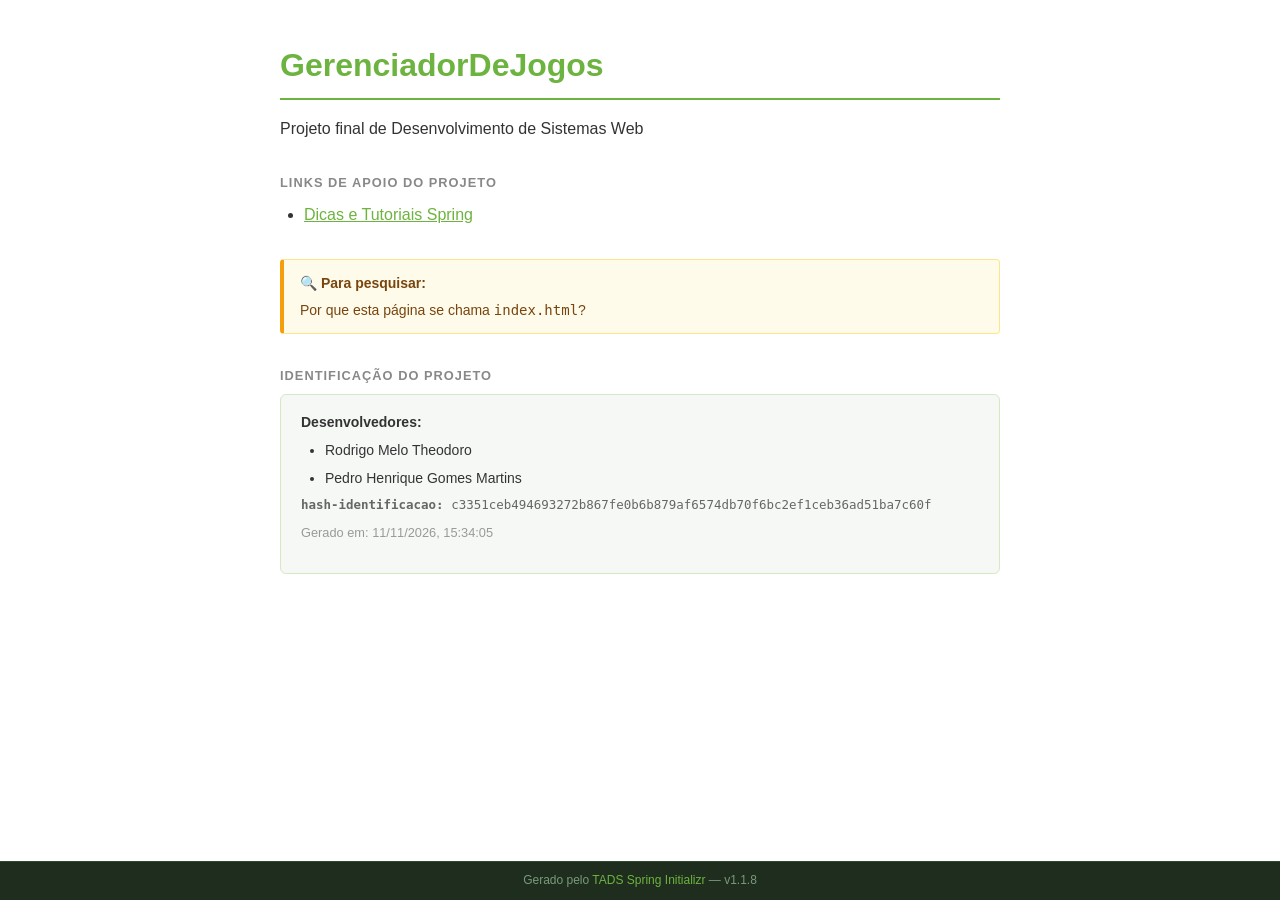
==== src/main/resources/static/index.html @ 9e7a4c35 "Criação/Inicialização do projeto de gerenciamento de jogos" ====
<!-- hash-identificacao: c3351ceb494693272b867fe0b6b879af6574db70f6bc2ef1ceb36ad51ba7c60f -->
<!--
  Arquivo gerado automaticamente pelo TADS Spring Initializr customizado (versão didática).
  ATENÇÃO: Este arquivo NÃO é gerado pelo Spring Initializr oficial.
-->
<!DOCTYPE html>
<html lang="pt-BR">
<head>
  <meta charset="UTF-8">
  <meta name="viewport" content="width=device-width, initial-scale=1.0">
  <title>GerenciadorDeJogos</title>
  <style>
    body { font-family: -apple-system, BlinkMacSystemFont, 'Segoe UI', sans-serif; max-width: 720px; margin: 2.5rem auto; padding: 0 1.25rem 5rem; color: #333; line-height: 1.6; }
    h1 { color: #6db33f; border-bottom: 2px solid #6db33f; padding-bottom: 0.4rem; margin-bottom: 0.25rem; }
    h2 { font-size: 0.8rem; font-weight: 700; text-transform: uppercase; letter-spacing: 0.08em; color: #888; margin-top: 2rem; margin-bottom: 0.5rem; }
    a { color: #6db33f; }
    ul { padding-left: 1.5rem; margin: 0; }
    li { margin: 0.35rem 0; }
    .meta { background: #f6f8f6; border: 1px solid #d4e8c4; border-radius: 6px; padding: 1rem 1.25rem; font-size: 0.875rem; }
    .hash { font-family: monospace; font-size: 0.78rem; word-break: break-all; color: #666; margin: 0.25rem 0 0; }
    .generated { font-size: 0.8rem; color: #999; margin-top: 0.5rem; }
    .curiosity { background: #fffbeb; border: 1px solid #fde68a; border-left: 4px solid #f59e0b; border-radius: 4px; padding: 0.75rem 1rem; margin-top: 2rem; font-size: 0.875rem; color: #78450e; }
    .curiosity strong { display: block; margin-bottom: 0.25rem; }
    .site-footer { position: fixed; bottom: 0; left: 0; right: 0; background: #1e2d1e; color: #7a9a7a; font-size: 0.75rem; text-align: center; padding: 0.6rem 1rem; border-top: 1px solid #2e4a2e; }
    .site-footer a { color: #6db33f; text-decoration: none; }
    .site-footer a:hover { text-decoration: underline; }
  </style>
</head>
<body>
  <h1>GerenciadorDeJogos</h1>
  <p>Projeto final de Desenvolvimento de Sistemas Web</p>

  <h2>Links de apoio do projeto</h2>
  <ul>

    <li><a href="https://github.com/ftsuda-senac/dicas-desenvolvimento/blob/main/Dicas-e-Tutoriais-Spring.md" target="_blank" rel="noopener noreferrer">Dicas e Tutoriais Spring</a></li>
  </ul>

  <div class="curiosity">
    <strong>🔍 Para pesquisar:</strong>
    Por que esta página se chama <code>index.html</code>?
  </div>

  <h2>Identificação do projeto</h2>
  <div class="meta">
    <strong>Desenvolvedores:</strong>
    <ul>
      <li>Rodrigo Melo Theodoro</li>
      <li>Pedro Henrique Gomes Martins</li>
    </ul>
    <p class="hash"><strong>hash-identificacao:</strong> c3351ceb494693272b867fe0b6b879af6574db70f6bc2ef1ceb36ad51ba7c60f</p>
    <p class="generated">Gerado em: 11/11/2026, 15:34:05</p>
  </div>

  <footer class="site-footer">
    Gerado pelo <a href="https://ftsuda-senac.github.io/tads-spring-initializr/" target="_blank" rel="noopener noreferrer">TADS Spring Initializr</a> — v1.1.8
  </footer>
</body>
</html>
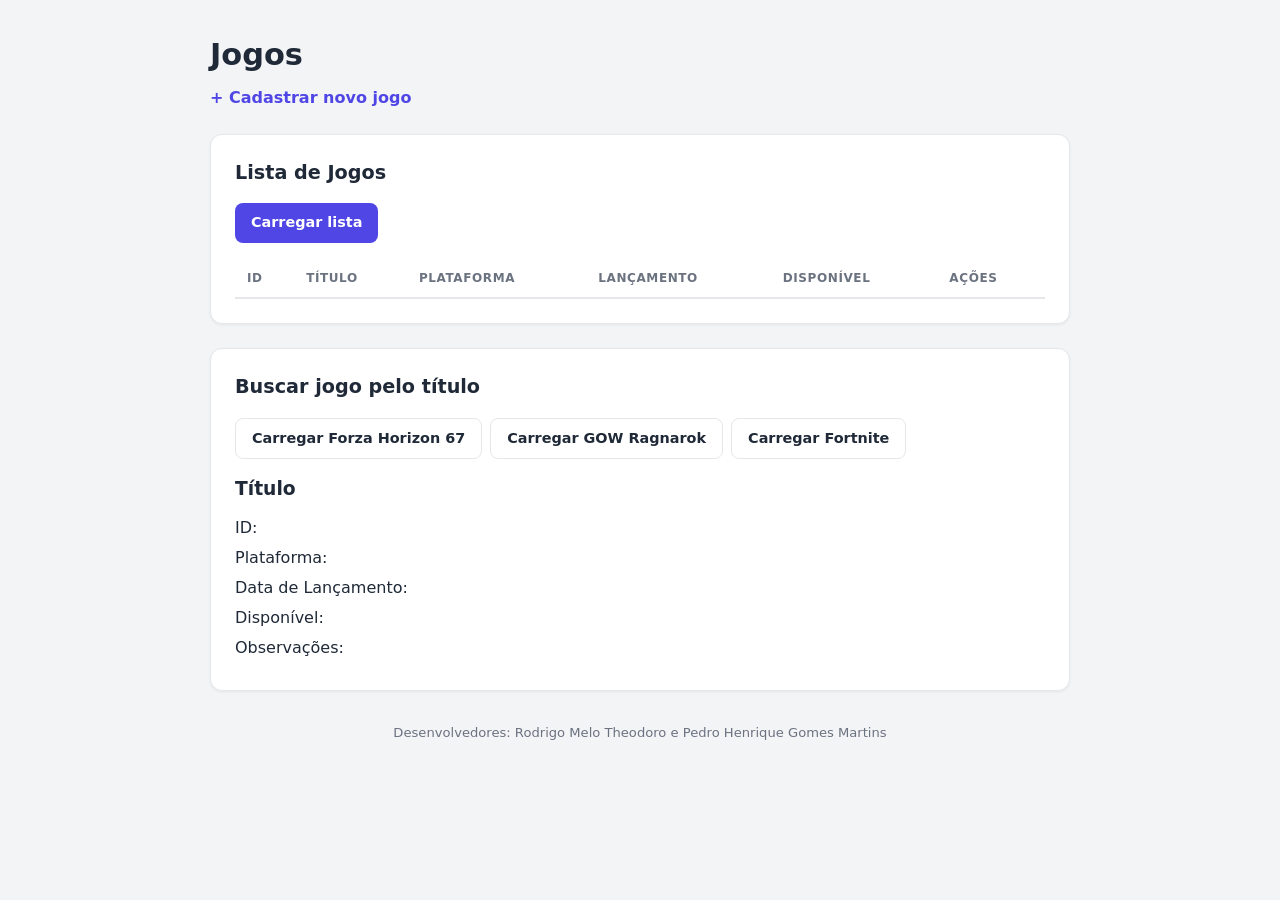
==== commit 60337131: "Pagina de listagem e de cadastro criadas, e também os endpoints de altearar e deletar" ====
--- a/src/main/resources/static/index.html
+++ b/src/main/resources/static/index.html
@@ -1,59 +1,210 @@
 <!-- hash-identificacao: c3351ceb494693272b867fe0b6b879af6574db70f6bc2ef1ceb36ad51ba7c60f -->
-<!--
-  Arquivo gerado automaticamente pelo TADS Spring Initializr customizado (versão didática).
-  ATENÇÃO: Este arquivo NÃO é gerado pelo Spring Initializr oficial.
--->
 <!DOCTYPE html>
 <html lang="pt-BR">
 <head>
   <meta charset="UTF-8">
   <meta name="viewport" content="width=device-width, initial-scale=1.0">
-  <title>GerenciadorDeJogos</title>
-  <style>
-    body { font-family: -apple-system, BlinkMacSystemFont, 'Segoe UI', sans-serif; max-width: 720px; margin: 2.5rem auto; padding: 0 1.25rem 5rem; color: #333; line-height: 1.6; }
-    h1 { color: #6db33f; border-bottom: 2px solid #6db33f; padding-bottom: 0.4rem; margin-bottom: 0.25rem; }
-    h2 { font-size: 0.8rem; font-weight: 700; text-transform: uppercase; letter-spacing: 0.08em; color: #888; margin-top: 2rem; margin-bottom: 0.5rem; }
-    a { color: #6db33f; }
-    ul { padding-left: 1.5rem; margin: 0; }
-    li { margin: 0.35rem 0; }
-    .meta { background: #f6f8f6; border: 1px solid #d4e8c4; border-radius: 6px; padding: 1rem 1.25rem; font-size: 0.875rem; }
-    .hash { font-family: monospace; font-size: 0.78rem; word-break: break-all; color: #666; margin: 0.25rem 0 0; }
-    .generated { font-size: 0.8rem; color: #999; margin-top: 0.5rem; }
-    .curiosity { background: #fffbeb; border: 1px solid #fde68a; border-left: 4px solid #f59e0b; border-radius: 4px; padding: 0.75rem 1rem; margin-top: 2rem; font-size: 0.875rem; color: #78450e; }
-    .curiosity strong { display: block; margin-bottom: 0.25rem; }
-    .site-footer { position: fixed; bottom: 0; left: 0; right: 0; background: #1e2d1e; color: #7a9a7a; font-size: 0.75rem; text-align: center; padding: 0.6rem 1rem; border-top: 1px solid #2e4a2e; }
-    .site-footer a { color: #6db33f; text-decoration: none; }
-    .site-footer a:hover { text-decoration: underline; }
-  </style>
+  <title>Gerenciador de Jogos</title>
+  <link rel="stylesheet" href="style.css">
 </head>
 <body>
-  <h1>GerenciadorDeJogos</h1>
-  <p>Projeto final de Desenvolvimento de Sistemas Web</p>
-
-  <h2>Links de apoio do projeto</h2>
-  <ul>
-
-    <li><a href="https://github.com/ftsuda-senac/dicas-desenvolvimento/blob/main/Dicas-e-Tutoriais-Spring.md" target="_blank" rel="noopener noreferrer">Dicas e Tutoriais Spring</a></li>
-  </ul>
-
-  <div class="curiosity">
-    <strong>🔍 Para pesquisar:</strong>
-    Por que esta página se chama <code>index.html</code>?
-  </div>
-
-  <h2>Identificação do projeto</h2>
-  <div class="meta">
-    <strong>Desenvolvedores:</strong>
-    <ul>
-      <li>Rodrigo Melo Theodoro</li>
-      <li>Pedro Henrique Gomes Martins</li>
-    </ul>
-    <p class="hash"><strong>hash-identificacao:</strong> c3351ceb494693272b867fe0b6b879af6574db70f6bc2ef1ceb36ad51ba7c60f</p>
-    <p class="generated">Gerado em: 11/11/2026, 15:34:05</p>
-  </div>
-
-  <footer class="site-footer">
-    Gerado pelo <a href="https://ftsuda-senac.github.io/tads-spring-initializr/" target="_blank" rel="noopener noreferrer">TADS Spring Initializr</a> — v1.1.8
-  </footer>
+<main class="container">
+  <h1>Jogos</h1>
+  <a href="form.html">+ Cadastrar novo jogo</a>
+
+  <section class="card">
+    <h2>Lista de Jogos</h2>
+    <button id="btnListar">Carregar lista</button>
+    <div class="tabela-wrap">
+      <table>
+        <thead>
+        <tr>
+          <th>ID</th><th>Título</th><th>Plataforma</th><th>Lançamento</th><th>Disponível</th><th>Ações</th>
+        </tr>
+        </thead>
+        <tbody id="corpoTabela"></tbody>
+      </table>
+    </div>
+  </section>
+
+  <section class="card" id="secaoEdicao" style="display:none">
+    <h2>Editar Jogo: <span id="editTitulo"></span></h2>
+    <form id="formEdicao">
+      <div class="campo">
+        <label for="editPlataforma">Plataforma:</label>
+        <input type="text" id="editPlataforma" required maxlength="100" />
+      </div>
+      <div class="campo">
+        <label for="editDataLancamento">Data de Lançamento:</label>
+        <input type="date" id="editDataLancamento" required />
+      </div>
+      <div class="campo">
+        <label class="check"><input type="checkbox" id="editDisponivel" /> Disponível</label>
+      </div>
+      <div class="campo">
+        <label for="editObservacoes">Observações:</label>
+        <textarea id="editObservacoes" maxlength="500" rows="3"></textarea>
+      </div>
+      <div class="botoes-form">
+        <button type="submit">Salvar alterações</button>
+        <button type="button" class="secundario" onclick="fecharFormEdicao()">Cancelar</button>
+      </div>
+    </form>
+  </section>
+
+  <section class="card">
+    <h2>Buscar jogo pelo título</h2>
+    <div class="acoes-topo">
+      <button class="btnBusca secundario" data-titulo="Forza Horizon 67">Carregar Forza Horizon 67</button>
+      <button class="btnBusca secundario" data-titulo="GOW Ragnarok">Carregar GOW Ragnarok</button>
+      <button class="btnBusca secundario" data-titulo="Fortnite">Carregar Fortnite</button>
+    </div>
+    <article>
+      <h3 id="titulo">Título</h3>
+      <p>ID: <strong id="id"></strong></p>
+      <p>Plataforma: <strong id="plataforma"></strong></p>
+      <p>Data de Lançamento: <strong id="dataLancamento"></strong></p>
+      <p>Disponível: <strong id="disponivel"></strong></p>
+      <p>Observações: <strong id="observacoes"></strong></p>
+    </article>
+  </section>
+
+  <p class="rodape">Desenvolvedores: Rodrigo Melo Theodoro e Pedro Henrique Gomes Martins</p>
+</main>
+
+<script>
+  // Evita que texto digitado pelo usuário seja interpretado como HTML ao montar a tabela
+  function esc(texto) {
+    return String(texto ?? '').replace(/[&<>"']/g, c => (
+      { '&': '&amp;', '<': '&lt;', '>': '&gt;', '"': '&quot;', "'": '&#39;' }[c]));
+  }
+
+  // Buscar e exibir a lista de jogos
+  document.getElementById('btnListar').addEventListener('click', async () => {
+    try {
+      const httpResp = await fetch('/jogos');
+      if (!httpResp.ok) {
+        throw new Error('Erro HTTP ' + httpResp.status);
+      }
+      const jogos = await httpResp.json();
+      const tbody = document.getElementById('corpoTabela');
+      tbody.innerHTML = '';
+      for (const j of jogos) {
+        tbody.insertAdjacentHTML('beforeend',
+          `<tr>
+              <td>${esc(j.id)}</td>
+              <td>${esc(j.titulo)}</td>
+              <td>${esc(j.plataforma)}</td>
+              <td>${esc(j.dataLancamento)}</td>
+              <td>${j.disponivel
+            ? '<span class="badge sim">Sim</span>'
+            : '<span class="badge nao">Não</span>'}</td>
+              <td class="acoes">
+                <button class="btnEditar pequeno secundario" data-titulo="${esc(j.titulo)}">Editar</button>
+                <button class="btnExcluir pequeno perigo" data-titulo="${esc(j.titulo)}">Excluir</button>
+              </td>
+            </tr>`
+        );
+      }
+    } catch (err) {
+      alert('Erro ao carregar lista: ' + err.message);
+    }
+  });
+
+  // Botões Editar/Excluir são criados dinamicamente: delegação de evento na tabela
+  document.getElementById('corpoTabela').addEventListener('click', (evt) => {
+    const btn = evt.target.closest('button');
+    if (!btn) return;
+    if (btn.classList.contains('btnEditar')) abrirFormEdicao(btn.dataset.titulo);
+    if (btn.classList.contains('btnExcluir')) excluirJogo(btn.dataset.titulo);
+  });
+
+  // encodeURIComponent é necessário porque títulos têm espaços (ex.: "GOW Ragnarok")
+  async function getJogo(titulo) {
+    try {
+      const httpResp = await fetch(`/jogos/${encodeURIComponent(titulo)}`);
+      if (!httpResp.ok) {
+        throw new Error('Erro HTTP ' + httpResp.status);
+      }
+      const j = await httpResp.json();
+      document.getElementById('titulo').textContent = j.titulo;
+      document.getElementById('id').textContent = j.id;
+      document.getElementById('plataforma').textContent = j.plataforma;
+      document.getElementById('dataLancamento').textContent = j.dataLancamento;
+      document.getElementById('disponivel').textContent = j.disponivel ? 'Sim' : 'Não';
+      document.getElementById('observacoes').textContent = j.observacoes ?? '';
+    } catch (err) {
+      alert('Erro ao buscar jogo: ' + err.message);
+    }
+  }
+
+  for (const btn of document.querySelectorAll('.btnBusca')) {
+    btn.addEventListener('click', () => getJogo(btn.dataset.titulo));
+  }
+
+  // Busca os dados atuais e pré-preenche o formulário de edição
+  async function abrirFormEdicao(titulo) {
+    const httpResp = await fetch(`/jogos/${encodeURIComponent(titulo)}`);
+    if (!httpResp.ok) {
+      alert('Não foi possível carregar os dados para edição.');
+      return;
+    }
+    const j = await httpResp.json();
+    document.getElementById('editTitulo').textContent = titulo;
+    document.getElementById('editPlataforma').value = j.plataforma ?? '';
+    document.getElementById('editDataLancamento').value = j.dataLancamento;
+    document.getElementById('editDisponivel').checked = !!j.disponivel;
+    document.getElementById('editObservacoes').value = j.observacoes ?? '';
+
+    // Armazena o título no formulário para usar no submit
+    document.getElementById('formEdicao').dataset.titulo = titulo;
+    document.getElementById('secaoEdicao').style.display = 'block';
+  }
+
+  function fecharFormEdicao() {
+    document.getElementById('secaoEdicao').style.display = 'none';
+  }
+
+  document.getElementById('formEdicao').addEventListener('submit', async (evt) => {
+    evt.preventDefault();
+    const titulo = evt.target.dataset.titulo;
+
+    const dados = {
+      plataforma: document.getElementById('editPlataforma').value,
+      dataLancamento: document.getElementById('editDataLancamento').value,
+      disponivel: document.getElementById('editDisponivel').checked,
+      observacoes: document.getElementById('editObservacoes').value,
+    };
+
+    const resp = await fetch(`/jogos/${encodeURIComponent(titulo)}`, {
+      method: 'PUT',
+      headers: { 'Content-Type': 'application/json' },
+      body: JSON.stringify(dados),
+    });
+
+    if (resp.ok) {
+      alert('Jogo alterado com sucesso!');
+      fecharFormEdicao();
+      document.getElementById('btnListar').click(); // recarrega a tabela
+    } else {
+      alert('Erro ao alterar: HTTP ' + resp.status);
+    }
+  });
+
+  async function excluirJogo(titulo) {
+    const confirmado = window.confirm(
+      `Deseja realmente excluir "${titulo}"?\nEsta ação não pode ser desfeita.`
+    );
+    if (!confirmado) return;
+
+    const resp = await fetch(`/jogos/${encodeURIComponent(titulo)}`, { method: 'DELETE' });
+    if (resp.ok) {
+      alert('Jogo excluído com sucesso!');
+      document.getElementById('btnListar').click(); // recarrega a tabela
+    } else {
+      alert('Erro ao excluir: HTTP ' + resp.status);
+    }
+  }
+</script>
 </body>
 </html>
--- a/src/main/resources/static/style.css
+++ b/src/main/resources/static/style.css
@@ -0,0 +1,166 @@
+:root {
+  --cor-principal: #4f46e5;
+  --cor-principal-escura: #4338ca;
+  --cor-perigo: #dc2626;
+  --cor-perigo-escura: #b91c1c;
+  --cor-fundo: #f3f4f6;
+  --cor-card: #ffffff;
+  --cor-borda: #e5e7eb;
+  --cor-texto: #1f2937;
+  --cor-texto-suave: #6b7280;
+}
+
+* { box-sizing: border-box; }
+
+body {
+  margin: 0;
+  font-family: 'Segoe UI', system-ui, -apple-system, sans-serif;
+  background: var(--cor-fundo);
+  color: var(--cor-texto);
+  line-height: 1.5;
+}
+
+.container {
+  max-width: 900px;
+  margin: 0 auto;
+  padding: 32px 20px 48px;
+}
+
+.container.estreito { max-width: 560px; }
+
+h1 { margin: 0 0 8px; font-size: 1.9rem; }
+h2 { margin: 0 0 16px; font-size: 1.2rem; }
+h3 { margin: 0 0 12px; }
+
+a { color: var(--cor-principal); text-decoration: none; font-weight: 600; }
+a:hover { text-decoration: underline; }
+
+hr { display: none; }
+
+.card {
+  background: var(--cor-card);
+  border: 1px solid var(--cor-borda);
+  border-radius: 12px;
+  padding: 24px;
+  margin-top: 24px;
+  box-shadow: 0 1px 3px rgba(0, 0, 0, 0.06);
+}
+
+/* ---------- Botões ---------- */
+button, .btn {
+  font: inherit;
+  font-size: 0.9rem;
+  font-weight: 600;
+  background: var(--cor-principal);
+  color: #fff;
+  border: none;
+  border-radius: 8px;
+  padding: 9px 16px;
+  cursor: pointer;
+  transition: background 0.15s;
+}
+button:hover { background: var(--cor-principal-escura); }
+
+button.secundario {
+  background: #fff;
+  color: var(--cor-texto);
+  border: 1px solid var(--cor-borda);
+}
+button.secundario:hover { background: var(--cor-fundo); }
+
+button.perigo { background: var(--cor-perigo); }
+button.perigo:hover { background: var(--cor-perigo-escura); }
+
+button.pequeno { padding: 5px 12px; font-size: 0.82rem; }
+
+.acoes-topo { display: flex; flex-wrap: wrap; gap: 8px; margin-bottom: 16px; }
+
+/* ---------- Tabela ---------- */
+.tabela-wrap { overflow-x: auto; margin-top: 16px; }
+
+table { width: 100%; border-collapse: collapse; }
+
+th {
+  text-align: left;
+  font-size: 0.75rem;
+  text-transform: uppercase;
+  letter-spacing: 0.05em;
+  color: var(--cor-texto-suave);
+  padding: 10px 12px;
+  border-bottom: 2px solid var(--cor-borda);
+}
+
+td {
+  padding: 12px;
+  border-bottom: 1px solid var(--cor-borda);
+  vertical-align: middle;
+}
+
+tbody tr:hover { background: #f9fafb; }
+
+td.acoes { white-space: nowrap; display: flex; gap: 6px; }
+
+.badge {
+  display: inline-block;
+  padding: 2px 10px;
+  border-radius: 999px;
+  font-size: 0.78rem;
+  font-weight: 600;
+}
+.badge.sim { background: #dcfce7; color: #166534; }
+.badge.nao { background: #fee2e2; color: #991b1b; }
+
+/* ---------- Formulários ---------- */
+.campo { margin-bottom: 18px; }
+
+label {
+  display: block;
+  font-weight: 600;
+  font-size: 0.9rem;
+  margin-bottom: 6px;
+}
+
+input[type="text"],
+input[type="date"],
+textarea {
+  width: 100%;
+  font: inherit;
+  padding: 10px 12px;
+  border: 1px solid #d1d5db;
+  border-radius: 8px;
+  background: #fff;
+}
+
+input:focus, textarea:focus {
+  outline: none;
+  border-color: var(--cor-principal);
+  box-shadow: 0 0 0 3px rgba(79, 70, 229, 0.15);
+}
+
+label.check {
+  display: flex;
+  align-items: center;
+  gap: 8px;
+  font-weight: 500;
+  cursor: pointer;
+}
+
+.error-msg {
+  color: var(--cor-perigo);
+  font-size: 0.82rem;
+  margin: 6px 0 0;
+  min-height: 1em;
+}
+
+.botoes-form { display: flex; gap: 10px; margin-top: 8px; }
+
+/* ---------- Detalhe do jogo buscado ---------- */
+article p { margin: 6px 0; }
+article strong { color: var(--cor-principal); }
+
+.rodape {
+  margin-top: 32px;
+  text-align: center;
+  font-size: 0.82rem;
+  color: var(--cor-texto-suave);
+}
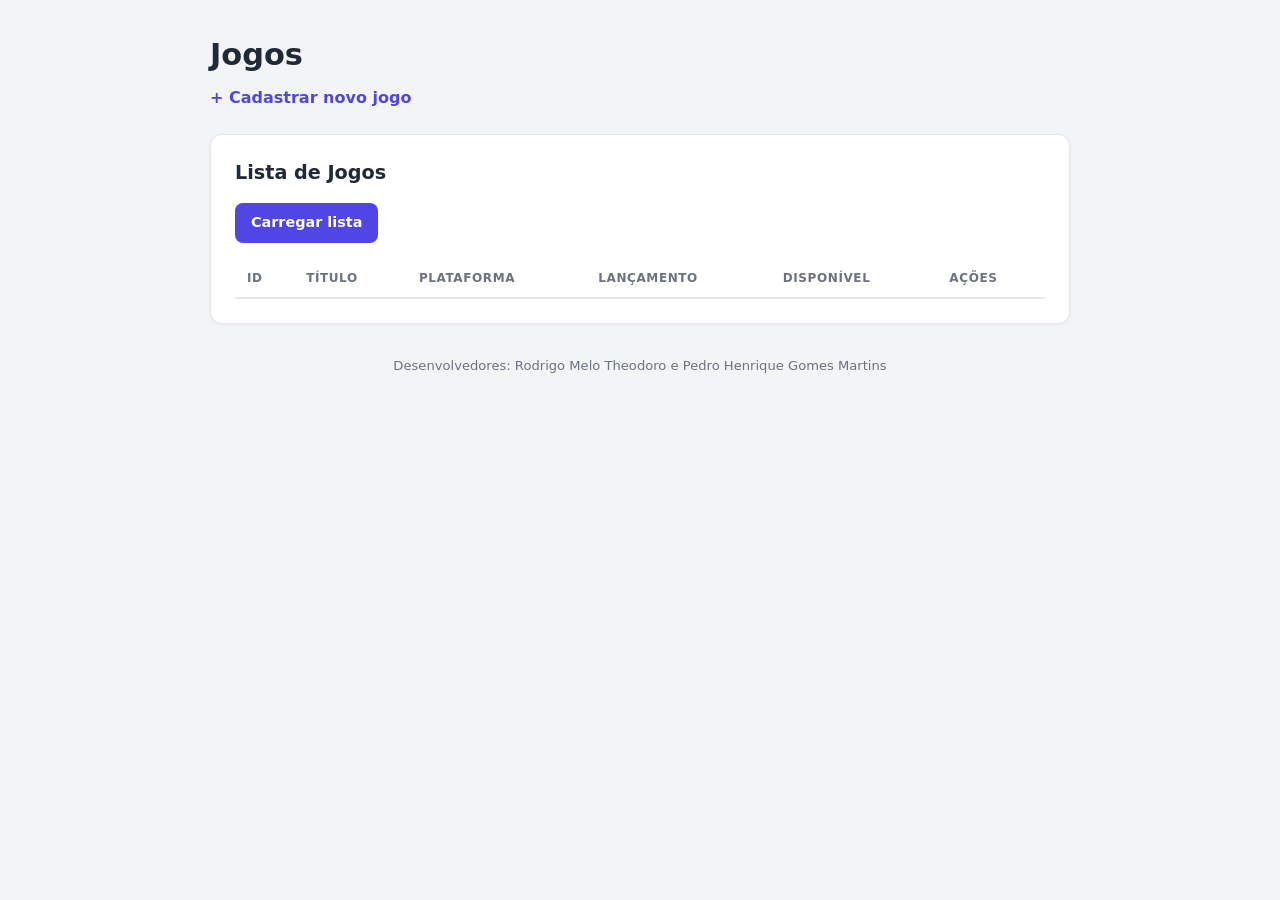
==== commit 87cd49b3: "Fix: alteração de data de nascimento (localDate) para Ano de lançamento (Integer) e remoção da lista" ====
--- a/src/main/resources/static/index.html
+++ b/src/main/resources/static/index.html
@@ -36,7 +36,7 @@
       </div>
       <div class="campo">
         <label for="editDataLancamento">Data de Lançamento:</label>
-        <input type="date" id="editDataLancamento" required />
+        <input type="text" id="editDataLancamento" required />
       </div>
       <div class="campo">
         <label class="check"><input type="checkbox" id="editDisponivel" /> Disponível</label>
@@ -52,22 +52,7 @@
     </form>
   </section>
 
-  <section class="card">
-    <h2>Buscar jogo pelo título</h2>
-    <div class="acoes-topo">
-      <button class="btnBusca secundario" data-titulo="Forza Horizon 67">Carregar Forza Horizon 67</button>
-      <button class="btnBusca secundario" data-titulo="GOW Ragnarok">Carregar GOW Ragnarok</button>
-      <button class="btnBusca secundario" data-titulo="Fortnite">Carregar Fortnite</button>
-    </div>
-    <article>
-      <h3 id="titulo">Título</h3>
-      <p>ID: <strong id="id"></strong></p>
-      <p>Plataforma: <strong id="plataforma"></strong></p>
-      <p>Data de Lançamento: <strong id="dataLancamento"></strong></p>
-      <p>Disponível: <strong id="disponivel"></strong></p>
-      <p>Observações: <strong id="observacoes"></strong></p>
-    </article>
-  </section>
+
 
   <p class="rodape">Desenvolvedores: Rodrigo Melo Theodoro e Pedro Henrique Gomes Martins</p>
 </main>
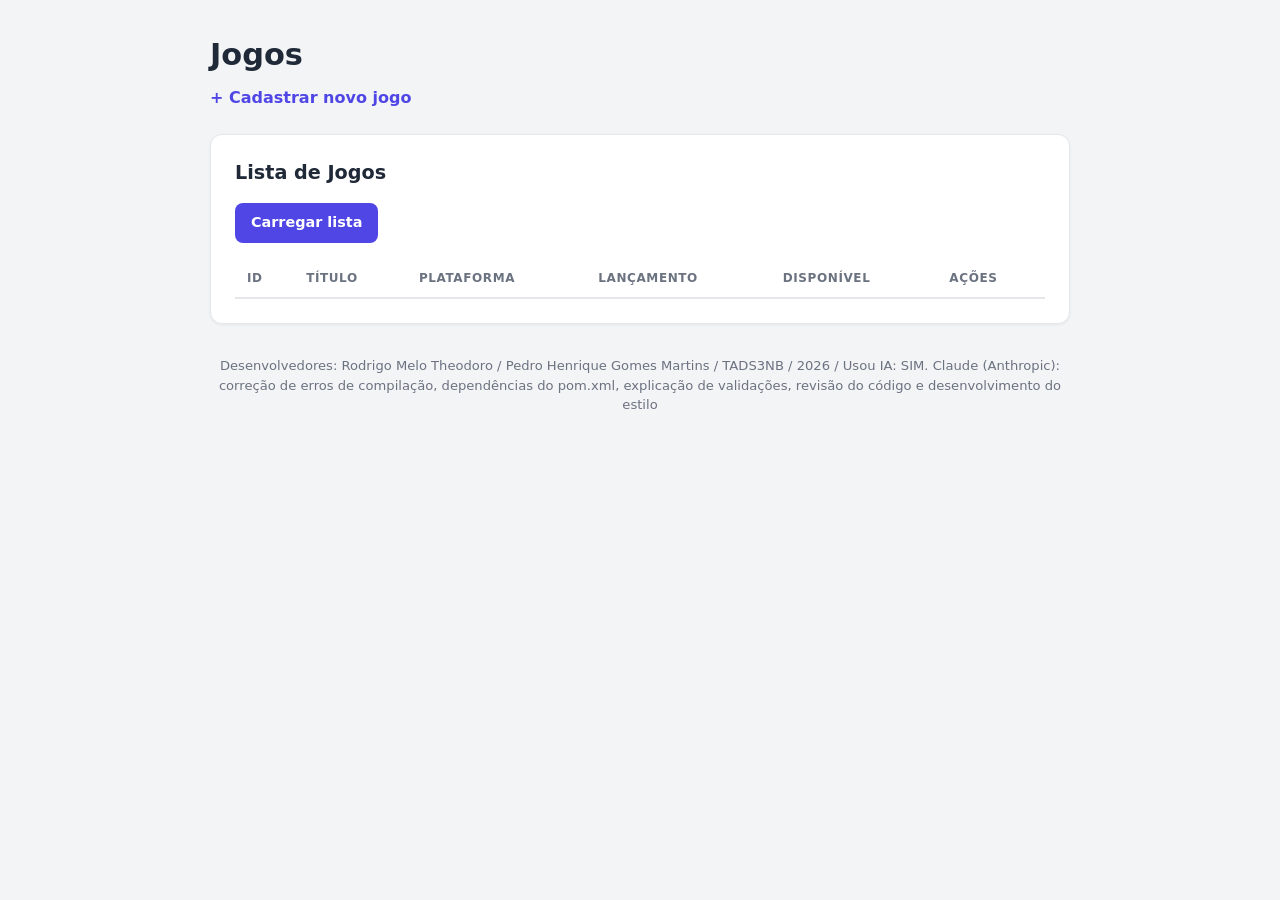
==== commit 51f449ee: "Remoção dos pre-cadastros, edição do rodapé, pequenos passos para a correção de mensagens de erro." ====
--- a/src/main/resources/static/index.html
+++ b/src/main/resources/static/index.html
@@ -54,7 +54,7 @@
 
 
 
-  <p class="rodape">Desenvolvedores: Rodrigo Melo Theodoro e Pedro Henrique Gomes Martins</p>
+  <p class="rodape">Desenvolvedores: Rodrigo Melo Theodoro / Pedro Henrique Gomes Martins / TADS3NB / 2026 / Usou IA: SIM. Claude (Anthropic): correção de erros de compilação, dependências do pom.xml, explicação de validações, revisão do código e desenvolvimento do estilo</p>
 </main>
 
 <script>
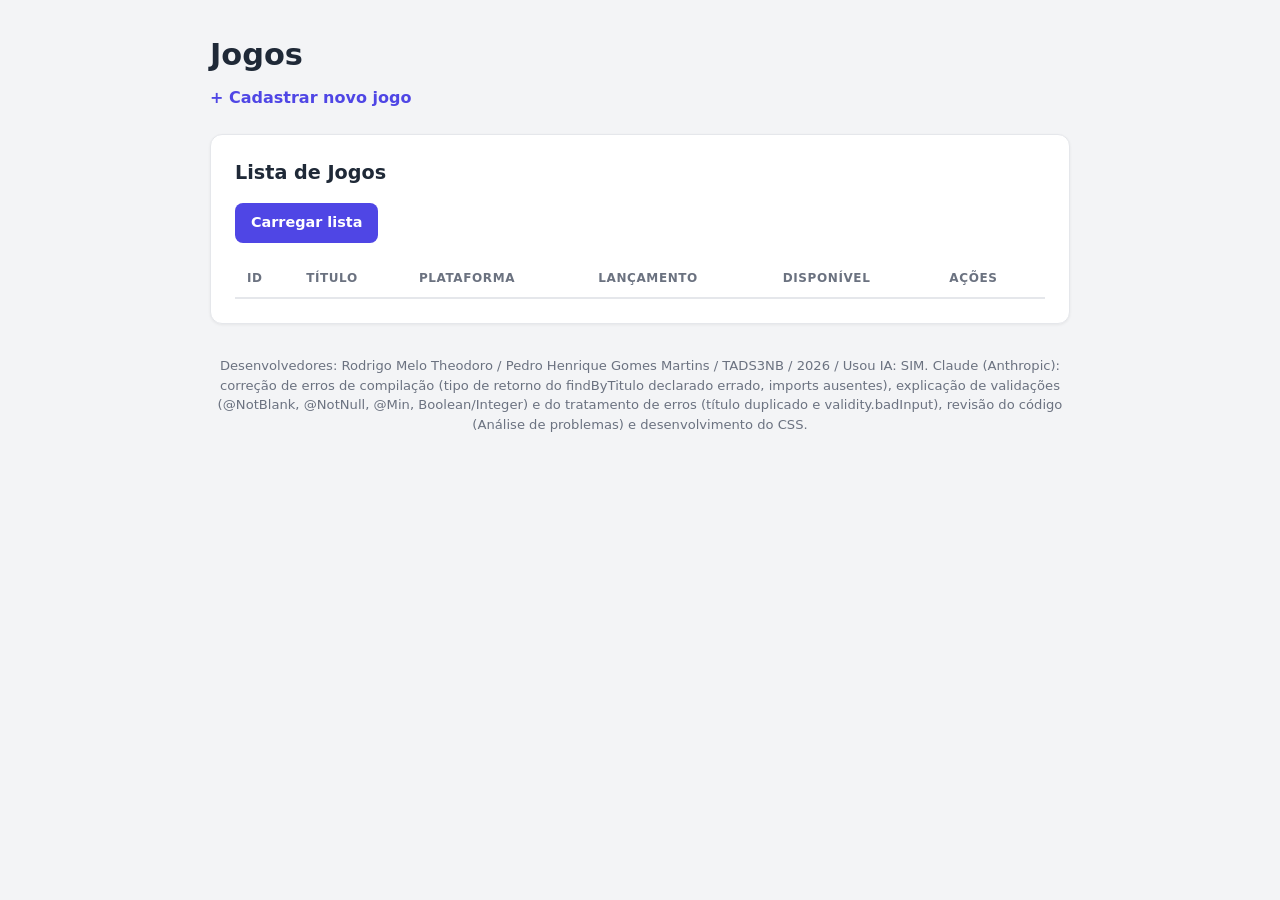
==== commit 818d47b4: "Tratamento de erro de tipo de valor errado no input do ano e validacao de titulo repetido." ====
--- a/src/main/resources/static/index.html
+++ b/src/main/resources/static/index.html
@@ -35,7 +35,7 @@
         <input type="text" id="editPlataforma" required maxlength="100" />
       </div>
       <div class="campo">
-        <label for="editDataLancamento">Data de Lançamento:</label>
+        <label for="editDataLancamento">Ano de Lançamento:</label>
         <input type="text" id="editDataLancamento" required />
       </div>
       <div class="campo">
@@ -54,7 +54,7 @@
 
 
 
-  <p class="rodape">Desenvolvedores: Rodrigo Melo Theodoro / Pedro Henrique Gomes Martins / TADS3NB / 2026 / Usou IA: SIM. Claude (Anthropic): correção de erros de compilação, dependências do pom.xml, explicação de validações, revisão do código e desenvolvimento do estilo</p>
+  <p class="rodape">Desenvolvedores: Rodrigo Melo Theodoro / Pedro Henrique Gomes Martins / TADS3NB / 2026 / Usou IA: SIM. Claude (Anthropic): correção de erros de compilação (tipo de retorno do findByTitulo declarado errado, imports ausentes), explicação de validações (@NotBlank, @NotNull, @Min, Boolean/Integer) e do tratamento de erros (título duplicado e validity.badInput), revisão do código (Análise de problemas) e desenvolvimento do CSS.</p>
 </main>
 
 <script>
